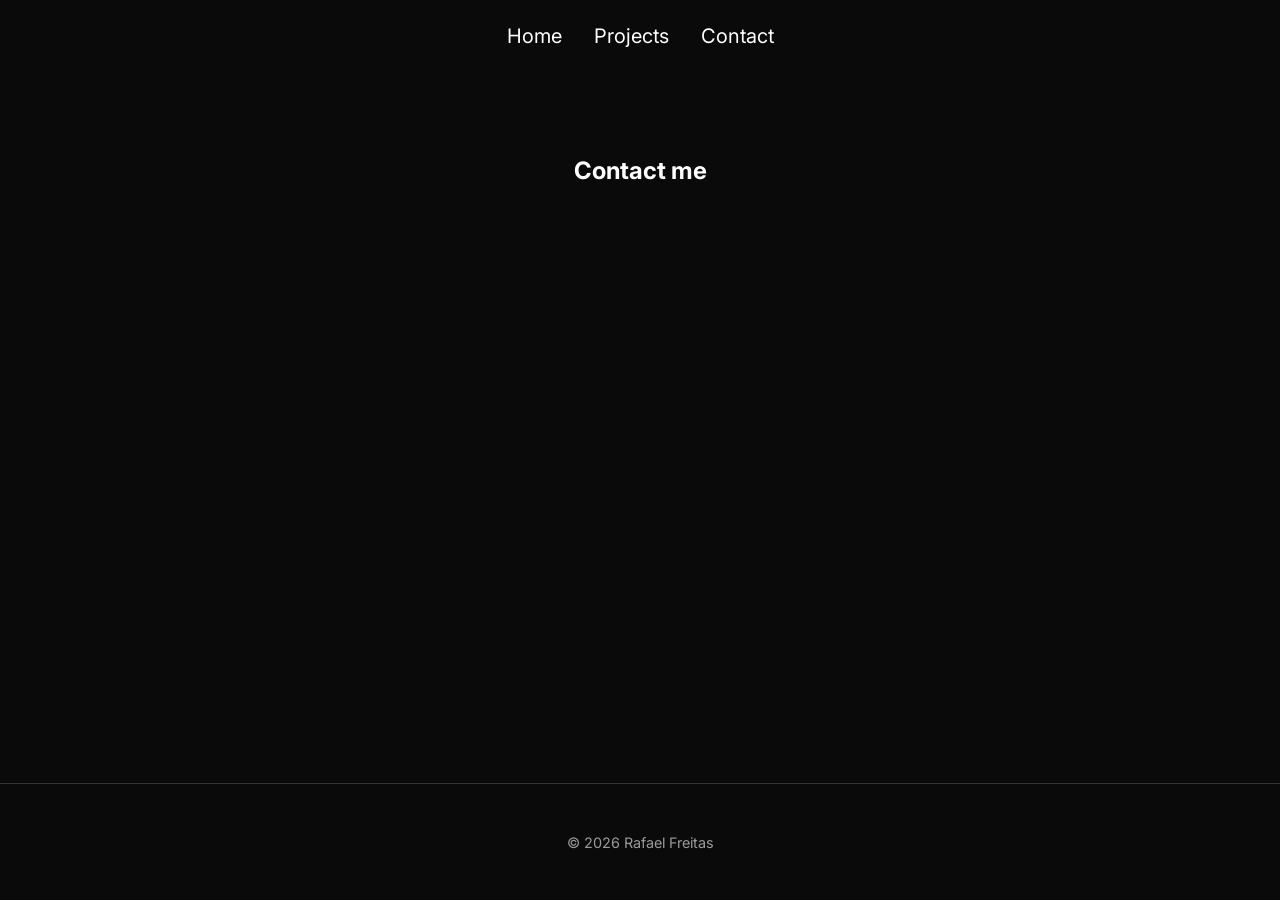
==== contact.html @ 94744cd6 "Add projects and contact pages" ====
<!DOCTYPE html>
<html lang="en">
<head>
    <meta charset="UTF-8">
    <meta name="viewport" content="width=device-width, initial-scale=1.0">
    <title>Rafael Freitas' Portfolio</title>
    <link rel="preconnect" href="https://fonts.googleapis.com">
    <link rel="preconnect" href="https://fonts.gstatic.com" crossorigin>
    <link href="https://fonts.googleapis.com/css2?family=Inter:wght@100..900&display=swap" rel="stylesheet">
    <link rel="stylesheet" href="style.css">
</head>
<body>
    <header>
        <nav class="nav">
            <a href="index.html">Home</a>
            <a href="projects.html">Projects</a>
            <a href="contact.html">Contact</a>
        </nav>
    </header>
    <main>
        <h2>Contact me</h2>
    </main>
    <footer>
        <p>© 2026 Rafael Freitas</p>
    </footer>
</body>
</html>
---- style.css ----
* {
    box-sizing: border-box;
}

body {
    font-family: "Inter", sans-serif;
    color: white;
    background-color: rgb(10, 10, 10);
    min-height: 100vh;
    display: flex;
    flex-direction: column;
    margin: 0;
}

p {
    color: rgb(155, 155, 155);
    line-height: 1.6;
}

header {
    width: 100%;
    display: flex;
    justify-content: center;
    padding: 1.5rem 0;
}

.nav {
    display: flex;
    gap: 2rem;
}

.nav a {
    text-decoration: none;
    color: white;
    font-size: 1.25rem;
}

main {
    flex: 1;
    display: flex;
    flex-direction: column;
    align-items: center;
    text-align: center;
    padding: 4rem 1rem;
}

main h2,
main p {
    max-width: 50rem;
}

footer {
    width: 100%;
    text-align: center;
    padding: 2rem 1rem;
    margin-top: 3rem;
    border-top: 1px solid #333;
    font-size: 0.9rem;
    color: rgb(155, 155, 155);
}
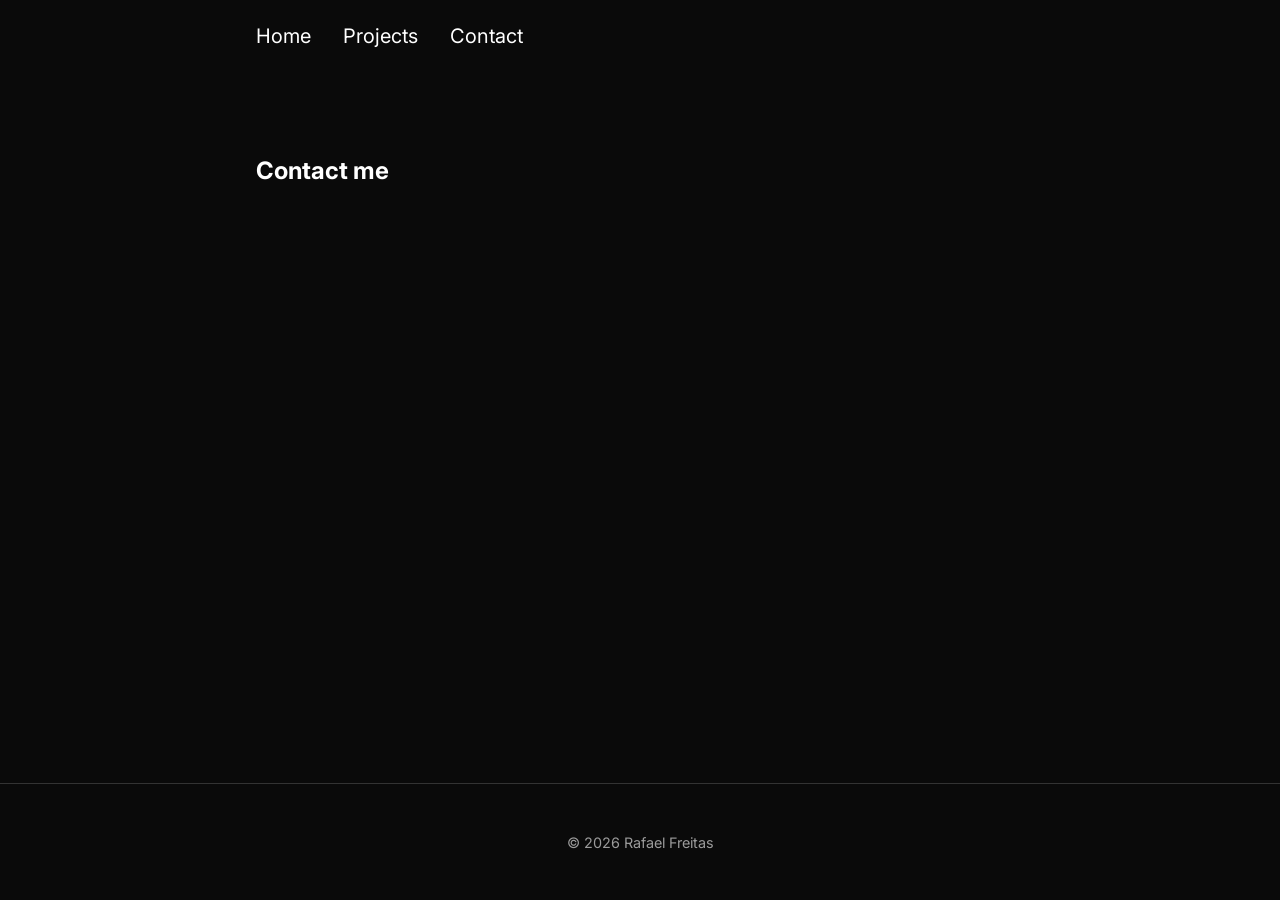
==== commit 0ec299b7: "Reorganize and clean up the project" ====
--- a/contact.html
+++ b/contact.html
@@ -11,17 +11,21 @@
 </head>
 <body>
     <header>
-        <nav class="nav">
+        <nav class="nav container">
             <a href="index.html">Home</a>
             <a href="projects.html">Projects</a>
             <a href="contact.html">Contact</a>
         </nav>
     </header>
     <main>
-        <h2>Contact me</h2>
+        <div class="container">
+            <h2>Contact me</h2>
+        </div>
     </main>
     <footer>
-        <p>© 2026 Rafael Freitas</p>
+        <div class="container">
+            <p>© 2026 Rafael Freitas</p>
+        </div>
     </footer>
 </body>
 </html>
--- a/style.css
+++ b/style.css
@@ -17,10 +17,15 @@
     line-height: 1.6;
 }
 
+.container {
+    width: 100%;
+    max-width: 50rem;
+    margin: 0 auto;
+    padding: 0 1rem;
+}
+
 header {
     width: 100%;
-    display: flex;
-    justify-content: center;
     padding: 1.5rem 0;
 }
 
@@ -40,21 +45,91 @@
     display: flex;
     flex-direction: column;
     align-items: center;
-    text-align: center;
-    padding: 4rem 1rem;
+    padding: 4rem 0;
 }
 
-main h2,
-main p {
-    max-width: 50rem;
+.about {
+    display: flex;
+    align-items: flex-start;
+    justify-content: space-between;
+    gap: 2rem;
+}
+
+.about-text {
+    display: flex;
+    flex-direction: column;
+    text-align: left;
+    max-width: 24rem;
+}
+
+.about img {
+    width: 14em;
+    height: 14em;
+    border-radius: 30px;
+    flex-shrink: 0;
+}
+
+.projects-grid {
+    display: grid;
+    grid-template-columns: repeat(2, 1fr);
+    gap: 2rem;
+    margin-top: 2rem;
+}
+
+.project {
+    display: block;
+    border: 1px solid rgb(155, 155, 155);
+    border-radius: 12px;
+    overflow: hidden;
+    text-align: left;
+    text-decoration: none;
+    color: inherit;
+    transition: transform 0.2s ease, border-color 0.2s ease;
+}
+
+.project:hover {
+    transform: translateY(-6px);
+    cursor: pointer;
+}
+
+.project img {
+    width: 100%;
+    height: 250px;
+    object-fit: cover;
+    display: block;
+}
+
+.project-body {
+    padding: 1.5rem;
+}
+
+.project-header {
+    display: flex;
+    justify-content: space-between;
+    align-items: center;
+    gap: 1rem;
+    margin-bottom: 1rem;
+}
+
+.project-header h2 {
+    margin: 0;
+    font-size: 1.25rem;
+}
+
+.project-year {
+    font-size: 0.9rem;
 }
 
 footer {
     width: 100%;
-    text-align: center;
-    padding: 2rem 1rem;
     margin-top: 3rem;
     border-top: 1px solid #333;
     font-size: 0.9rem;
     color: rgb(155, 155, 155);
+    text-align: center;
+}
+
+footer .container {
+    padding-top: 2rem;
+    padding-bottom: 2rem;
 }
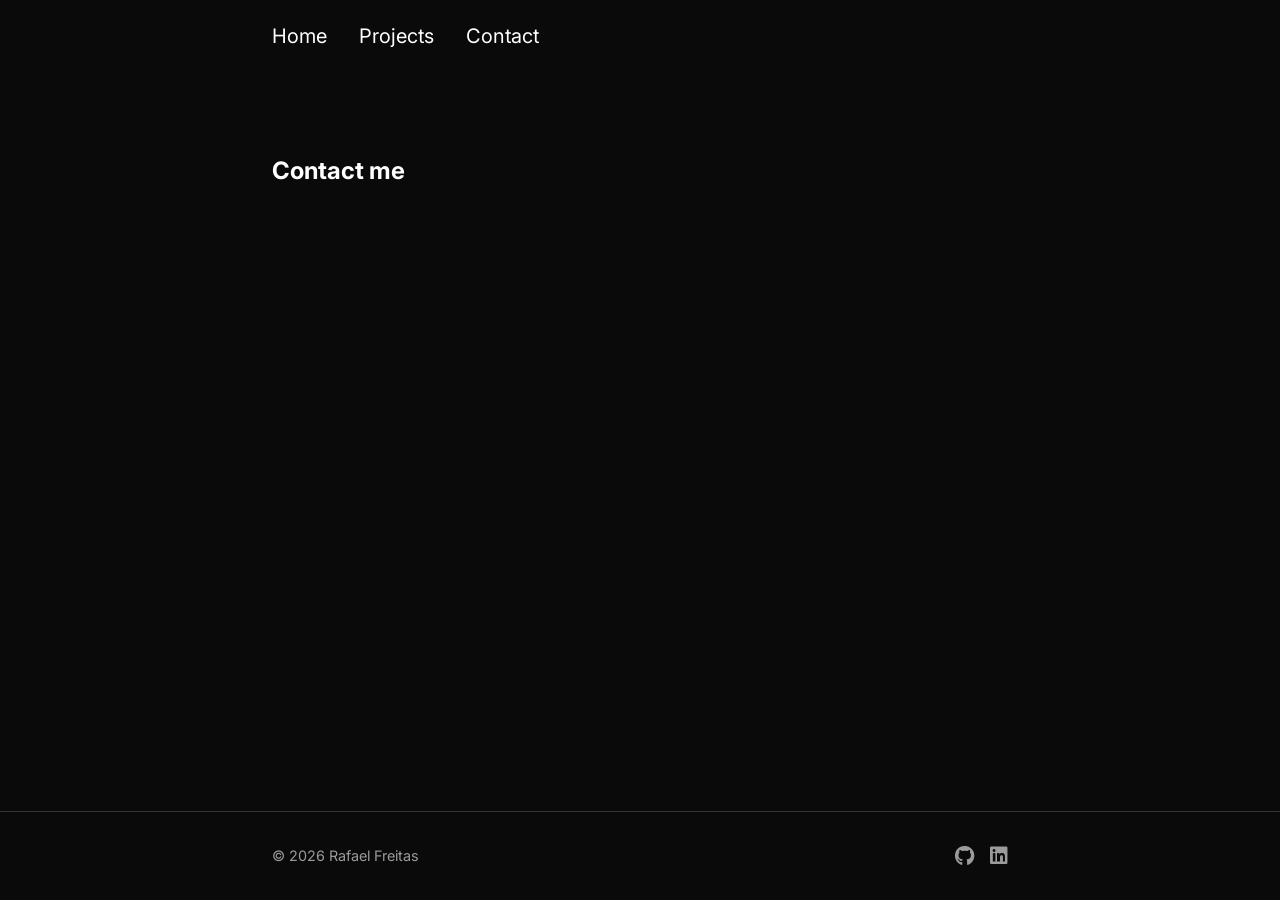
==== commit dada8ef2: "Add social icons to footer" ====
--- a/contact.html
+++ b/contact.html
@@ -7,6 +7,7 @@
     <link rel="preconnect" href="https://fonts.googleapis.com">
     <link rel="preconnect" href="https://fonts.gstatic.com" crossorigin>
     <link href="https://fonts.googleapis.com/css2?family=Inter:wght@100..900&display=swap" rel="stylesheet">
+    <link rel="stylesheet" href="https://cdnjs.cloudflare.com/ajax/libs/font-awesome/6.5.0/css/all.min.css">
     <link rel="stylesheet" href="style.css">
 </head>
 <body>
@@ -24,7 +25,17 @@
     </main>
     <footer>
         <div class="container">
-            <p>© 2026 Rafael Freitas</p>
+            <div class="footer-content">
+                <p>© 2026 Rafael Freitas</p>
+                <div class="footer-icons">
+                    <a href="https://github.com/rafaelrnfreitas" target="_blank" aria-label="GitHub">
+                        <i class="fa-brands fa-github"></i>
+                    </a>
+                    <a href="https://linkedin.com/in/rafaelrnfreitas" target="_blank" aria-label="LinkedIn">
+                        <i class="fa-brands fa-linkedin"></i>
+                    </a>
+                </div>
+            </div>
         </div>
     </footer>
 </body>
--- a/style.css
+++ b/style.css
@@ -19,7 +19,7 @@
 
 .container {
     width: 100%;
-    max-width: 50rem;
+    max-width: 48rem;
     margin: 0 auto;
     padding: 0 1rem;
 }
@@ -132,4 +132,29 @@
 footer .container {
     padding-top: 2rem;
     padding-bottom: 2rem;
+}
+
+.footer-content {
+    display: flex;
+    align-items: center;
+    justify-content: space-between;
+}
+
+.footer-content p {
+    margin: 0;
+}
+
+.footer-icons {
+    display: flex;
+    gap: 1rem;
+}
+
+.footer-icons a {
+    color: rgb(155, 155, 155);
+    font-size: 1.25rem;
+    transition: color 0.2s ease;
+}
+
+.footer-icons a:hover {
+    color: white;
 }
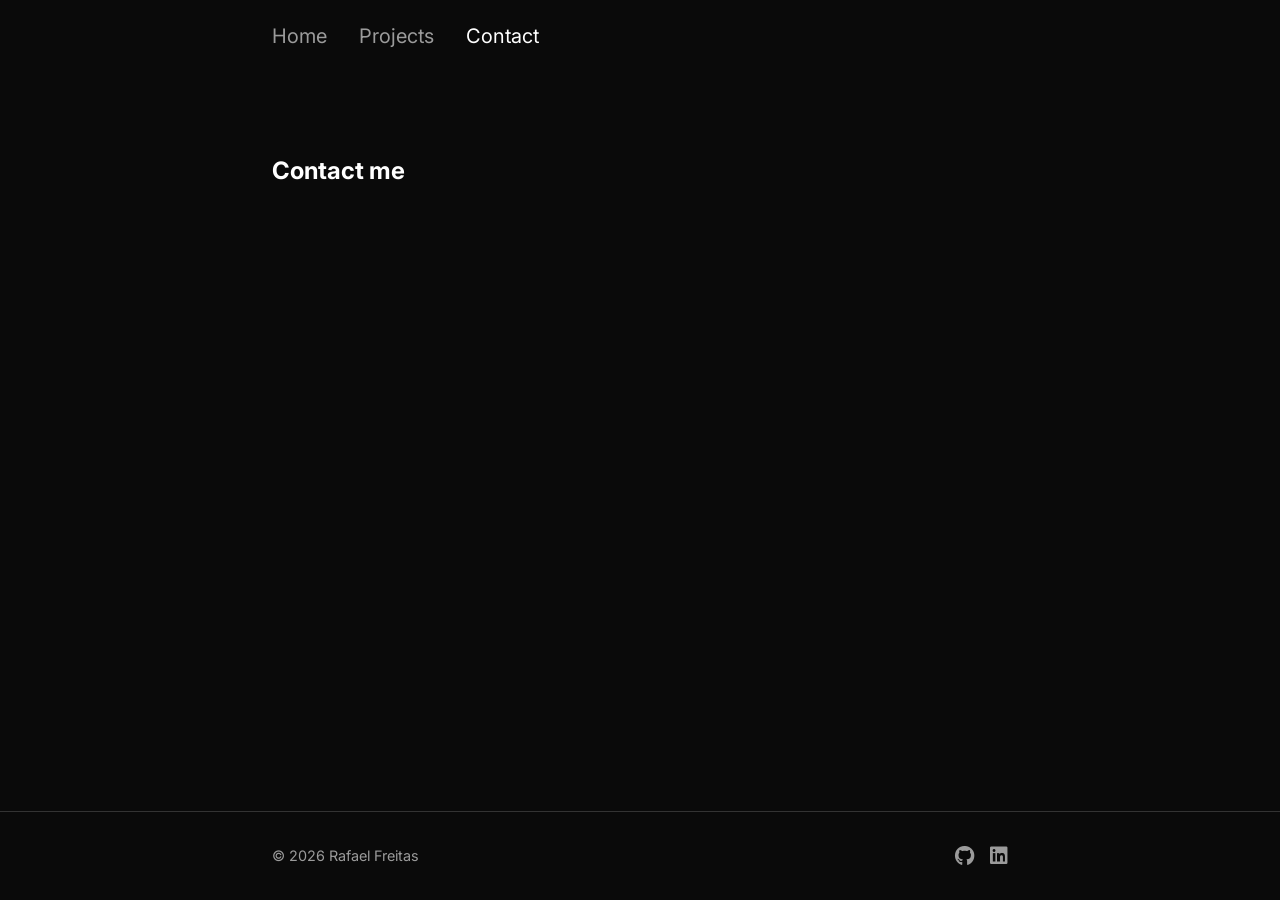
==== commit d9dd1d36: "Add active page highlighting" ====
--- a/contact.html
+++ b/contact.html
@@ -38,5 +38,6 @@
             </div>
         </div>
     </footer>
+    <script src="script.js"></script>
 </body>
 </html>
--- a/style.css
+++ b/style.css
@@ -36,8 +36,13 @@
 
 .nav a {
     text-decoration: none;
+    color: rgb(155, 155, 155);
+    font-size: 1.25rem;
+    transition: color 0.15s ease;
+}
+
+.nav a.active {
     color: white;
-    font-size: 1.25rem;
 }
 
 main {
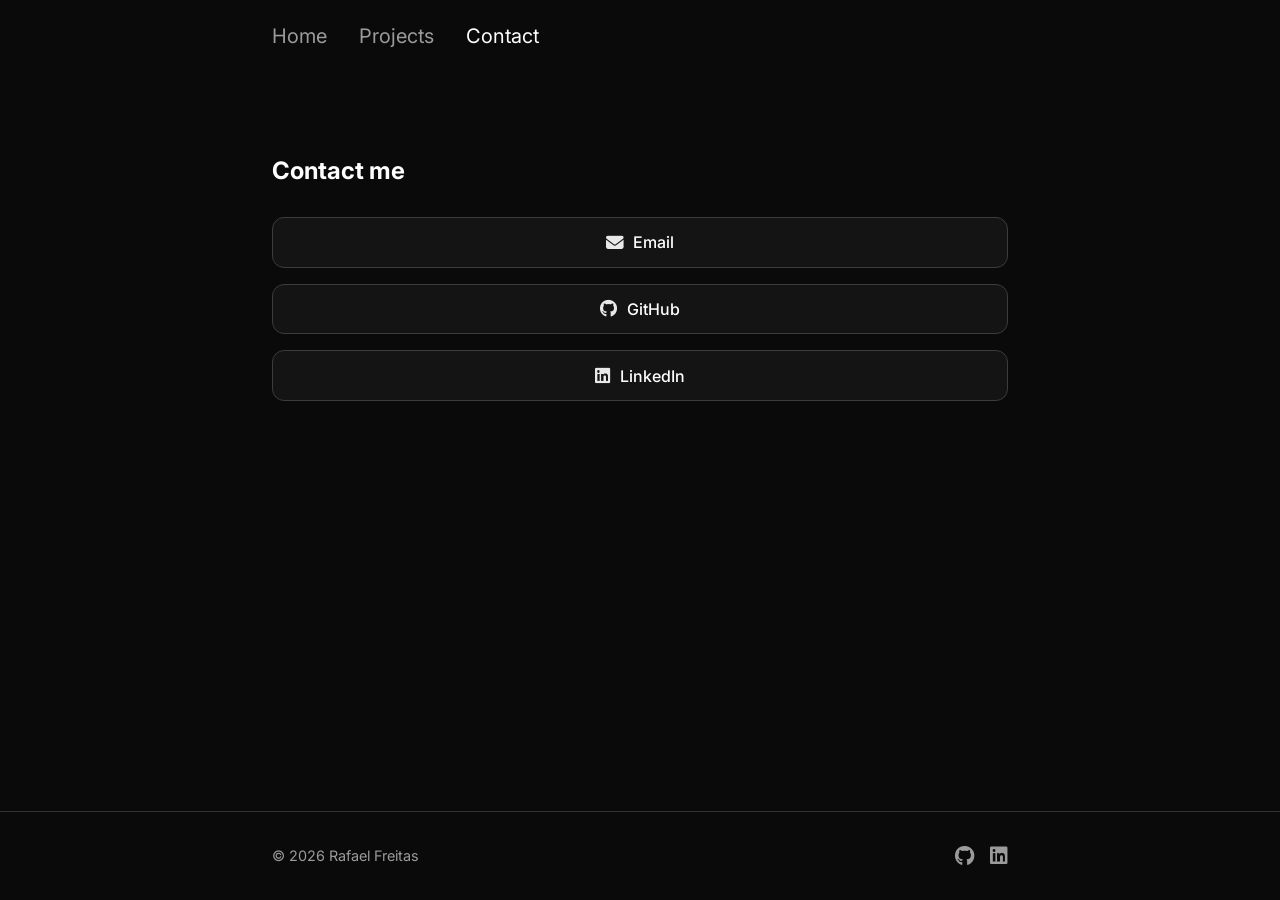
==== commit edf6179d: "Add contact page content" ====
--- a/contact.html
+++ b/contact.html
@@ -21,6 +21,20 @@
     <main>
         <div class="container">
             <h2>Contact me</h2>
+            <div class="contact-buttons">
+                <a href="mailto:rafarnfreitas@gmail.com" class="btn">
+                    <i class="fa-solid fa-envelope"></i>
+                    Email
+                </a>
+                <a href="https://github.com/rafaelrnfreitas" class="btn" target="_blank">
+                    <i class="fa-brands fa-github"></i>
+                    GitHub
+                </a>
+                <a href="https://www.linkedin.com/in/rafaelrnfreitas/" class="btn" target="_blank">
+                    <i class="fa-brands fa-linkedin"></i>
+                    LinkedIn
+                </a>
+            </div>
         </div>
     </main>
     <footer>
--- a/style.css
+++ b/style.css
@@ -68,8 +68,8 @@
 }
 
 .about img {
-    width: 14em;
-    height: 14em;
+    width: 16em;
+    height: 16em;
     border-radius: 30px;
     flex-shrink: 0;
 }
@@ -162,4 +162,52 @@
 
 .footer-icons a:hover {
     color: white;
+}
+
+.contact-buttons {
+    display: flex;
+    flex-direction: column;
+    gap: 1rem;
+    margin-top: 2rem;
+    width: 100%;
+}
+
+.btn {
+    display: inline-flex;
+    align-items: center;
+    justify-content: center;
+    gap: 0.6rem;
+
+    padding: 0.9rem 1.2rem;
+    border-radius: 12px;
+
+    text-decoration: none;
+    color: white;
+
+    background-color: rgb(20, 20, 20);
+    border: 1px solid rgb(60, 60, 60);
+
+    font-size: 1rem;
+    font-weight: 500;
+
+    transition: transform 0.15s ease,
+                background-color 0.15s ease,
+                border-color 0.15s ease,
+                box-shadow 0.15s ease;
+}
+
+.btn:hover {
+    transform: translateY(-3px);
+    background-color: rgb(30, 30, 30);
+    border-color: rgb(100, 100, 100);
+    cursor: pointer;
+}
+
+.btn:active {
+    transform: translateY(-1px);
+}
+
+.btn i {
+    font-size: 1.1rem;
+    opacity: 0.9;
 }
